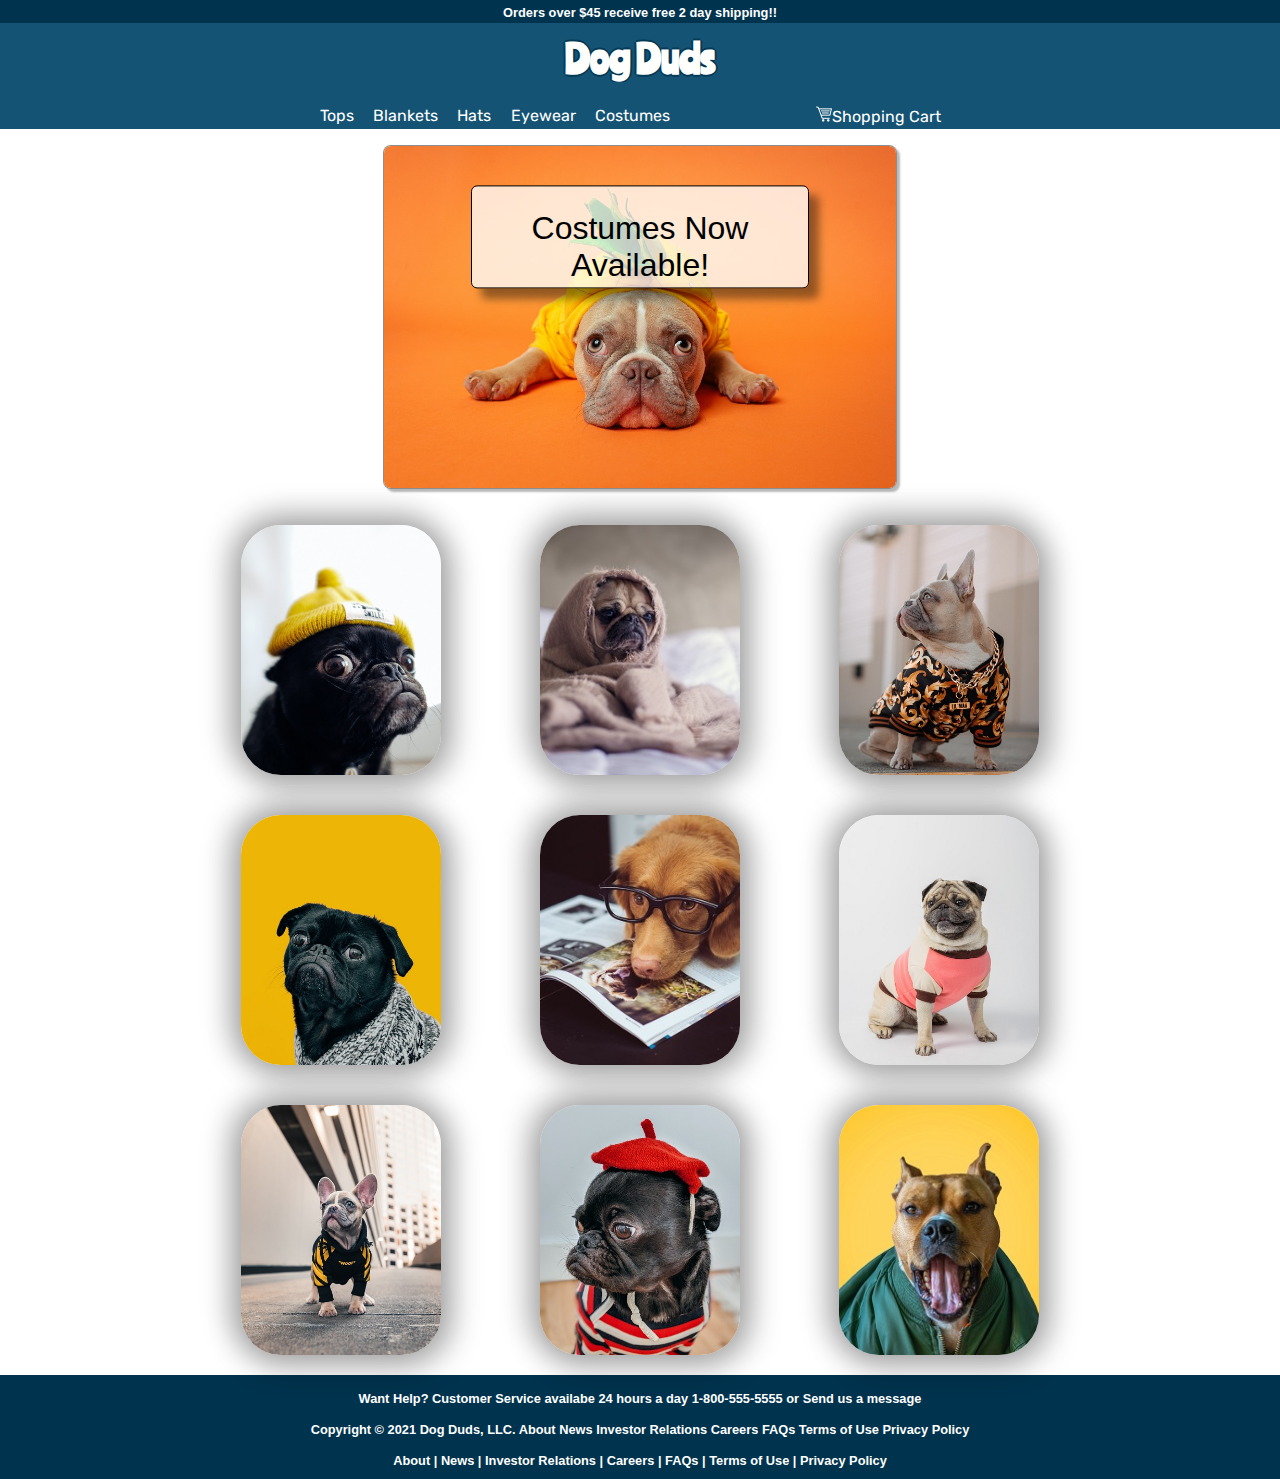
==== index.html @ ba6b2535 "Added starter main page" ====
<!DOCTYPE html>
<html lang="en">
<head>
    <meta charset="UTF-8">
    <meta http-equiv="X-UA-Compatible" content="IE=edge">
    <meta name="viewport" content="width=device-width, initial-scale=1.0">
    <title>Dog Duds - Hound Apparel</title>
    <link rel="stylesheet" type="text/css" href="style.css">
    <link rel="preconnect" href="https://fonts.googleapis.com">
    <link rel="preconnect" href="https://fonts.gstatic.com" crossorigin>
    <link rel="preconnect" href="https://fonts.googleapis.com">
    <link rel="preconnect" href="https://fonts.gstatic.com" crossorigin>
    <link href="https://fonts.googleapis.com/css2?family=Ranchers&family=
    Rubik:wght@400;500;700&display=swap" rel="stylesheet"> 
</head>


<body>

  <div class="site-wrapper">

    <div class="banner sticky">
        Orders over $45 receive free 2 day shipping!!
    </div>

    <div class="ranchers-logo logo-container"><a href="">Dog Duds</a></div>

    <nav>
      <ul class="nav-container">
          <li class="rubik"><a href="">Tops</a></li>
          <li class="rubik"><a href="">Blankets</a></li>
          <li class="rubik"><a href="">Hats</a></li>
          <li class="rubik"><a href="">Eyewear</a></li>
          <li class="rubik"><a href="">Costumes</a></li>
          <li class="rubik nav-float-right"><a href=""><img src="./img/cart-2-16.png">Shopping Cart</a></li>
      </ul>
    </nav>

    <section class="grid-center-center">
        <img class="hero-wrapper hero-cover" src="./img/hero.jpg">
        <div class="hero-cover-text">Costumes Now Available!</div>
    </section>

    <div class="card-container">

      <div class="cards-list">

      
        <div class="card 1">
          <div class="card_image">
            <img src="/img/card1.jpg" />
          </div>
          <div class="card_title title-white">
            <p>Yellow Knit Ski Hat</p>
            <span><a href="">More Info</a></span>
          </div>
        </div>

        <div class="card 2">
          <div class="card_image">
            <img src="/img/card2.jpg" />
          </div>
          <div class="card_title title-white">
            <p>Mohair Wool Blanket</p>
            <span><a href="">More Info</a></span>
          </div>
        </div>

        <div class="card 3">
          <div class="card_image">
            <img src="/img/card3.jpg" />
          </div>
          <div class="card_title title-white">
            <p>Iconic Bomber Jacket</p>
            <span><a href="">More Info</a></span>
          </div>
        </div>

        <div class="card 4">
          <div class="card_image">
            <img src="/img/card4.jpg" />
          </div>
          <div class="card_title title-white">
            <p>Alpaca Cardigan</p>
            <span><a href="">More Info</a></span>
          </div>
        </div>

        <div class="card 5">
          <div class="card_image">
            <img src="/img/card5.jpg" />
          </div>
          <div class="card_title title-white">
            <p>Acylic Wayfarers</p>
            <span><a href="">More Info</a></span>
          </div>
        </div>

        <div class="card 6">
          <div class="card_image">
            <img src="/img/card6.jpg" />
          </div>
          <div class="card_title title-white">
            <p>Retro Cashmere Sweater</p>
            <span><a href="">More Info</a></span>
          </div>
        </div>

        <div class="card 7">
          <div class="card_image">
            <img src="/img/card7.jpg" />
          </div>
          <div class="card_title title-white">
            <p>Athletic Hoodie</p>
            <span><a href="">More Info</a></span>
          </div>
        </div>

        <div class="card 8">
          <div class="card_image">
            <img src="/img/card8.jpg" />
          </div>
          <div class="card_title title-white">
            <p>Mohair Beret</p>
            <span><a href="">More Info</a></span>
          </div>
        </div>

        <div class="card 9">
          <div class="card_image">
            <img src="/img/card9.jpg" />
          </div>
          <div class="card_title title-white">
            <p>Green Bomber Jacket</p>
            <span><a href="">More Info</a></span>
          </div>
        </div>

      </div>
    </div>       


  <footer> 
      <div class="foot-object">
          Want Help? Customer Service availabe 24 hours a day 1-800-555-5555 or  <a href=""> Send us a message</a>
      </div>
      <div class="foot-object">
          Copyright © 2021 Dog Duds, LLC. About News Investor Relations Careers FAQs Terms of Use Privacy Policy
      </div>
      <div class="foot-object">
          <a href="">About</a> | <a href="">News</a> | <a href="">Investor Relations</a> | <a href="">Careers</a> | <a href="">FAQs</a> | <a href="">Terms of Use</a> | <a href="">Privacy Policy</a>
      </div>
  </footer>

</body>
</html>
---- style.css ----
body {
    margin: auto;
    font-family: Arial, sans-serif;
}

.site-wrapper {
    display: grid;
    /* border: solid 2px red; */
}

.sticky {
    position: fixed;
    top: 0;
    width: 100%;
    z-index: 10;
    }

.banner {
    display: flex;
    list-style: none;
    font-size: 0.8rem;
    font-weight: 600;
    justify-content: center;
    background-color: #00334E;
    color: white;
    padding: .3rem 0rem .2rem;
}






/* -------------------------------------
Navigation Section
------------------------------------- */


.logo-container {
    display: flex;
    background-color: #145374;
    /* font-size: 1.1rem; */
    padding-top: 2rem;
    justify-content: center;
}

.ranchers-logo {
    font-family: 'Ranchers', cursive;
    font-size: 2.5rem;
    font-weight: 700;
    text-shadow: #00334E 2px 0 5px;
    text-shadow: 2px 0 0 rgba(0, 51, 78, 0.8), 0 -2px 0 rgba(0, 51, 78, 0.8), 0 2px 0 rgba(0, 51, 78, 0.8), -2px 0 0 rgba(0, 51, 78, 0.8);
}

.rubik {
    font-family: 'Rubik', sans-serif;
}

.nav-container {
    display: flex;
    list-style: none;
    background-color: #145374;
    padding: 1rem 25% 0rem 25%;
    justify-content: center;
    margin: auto;
}

.nav-container:hover {
    transition: .5s;
    box-shadow: 0px 8px 10px #0000006b;
}

.nav-float-right {
    margin-left: auto;
    margin-right: 0rem;
}

li {
    padding: 0.5rem 3% 0.2rem 0%;
    font-size: 1.0rem;
}

a {
    color: #fffffe;
    text-decoration: none;
}

a:hover {
    color: #90b4ce;
}






/* -------------------------------------
Hero Section
------------------------------------- */

.grid-center-center {
    display: grid;
    position: relative;
    place-items: center; 
    text-align: center;
    padding-top: 1rem;
}

.hero-wrapper {
    border: solid 1px rgba(0, 0, 0, 0.445);
    background-color: rgba(255, 255, 255, 0.63);
    box-shadow: 3px 3px 2px #00000046;
    padding: 0rem;
    border-radius: 8px;
    display: flex;
    width: 40%;
}

.hero-cover {
    object-fit: contain;
    max-width: 1200px;
}

.hero-cover-text {
    position: absolute;
    top: 30%;
    left: 50%;
    width: 20rem;
    transform: translate(-50%, -50%);
    padding: 1.5rem 0.5rem .2rem 0.5rem;
    background-color: rgba(255, 255, 255, 0.767);
    box-shadow: 10px 10px 8px #0000006b;
    font-size: 2rem;
    color: #000000;
    border: #000000 1px solid;
    border-radius: 6px;
    text-align: center;
    justify-content: center;
}





/* -------------------------------------
Card Section
------------------------------------- */

.card-container {
    display: flex;
    list-style: none;
    /* background-color: #145374; */
    /* margin: 10rem; */
    /* justify-content: center; */
    margin: auto;
    padding-top: 1rem;
    width: 70%;
}

.cards-list {
z-index: 0;
width: 100%;
display: flex;
justify-content: space-around;
flex-wrap: wrap;
}

.card {
margin-top: 20px;
margin-bottom: 20px;
margin-right: clamp(15px, 5%, 25px);
margin-left: clamp(15px, 5%, 25px);
width: 200px;
height: 250px;
border-radius: 40px;
box-shadow: 5px 5px 30px 7px rgba(0,0,0,0.25), -5px -5px 30px 7px rgba(0,0,0,0.22);
cursor: pointer;
transition: 0.4s;
/* border: solid rgba(0, 0, 0, 0.363) 1px; */
}

.card .card_image {
width: inherit;
height: inherit;
border-radius: 40px;
}

.card .card_image img {
width: inherit;
height: inherit;
border-radius: 40px;
object-fit: cover;
/* border: solid rgba(155, 155, 155, 0.164) 1px; */
}

.card:hover .card_image img {
width: inherit;
height: 80%;
border-radius: 40px 40px 0px 0px;
object-fit: cover;
transition-property: height, border-radius;
transition-duration: 0.5s;
}

.card .card_title {
text-align: center;
border-radius: 0px 0px 40px 40px;
font-family: sans-serif;
font-weight: bold;
font-size: 30px;
margin-top: -150px;
height: 30px;
}

.card:hover {
transform: scale(1.05, 1.05);
box-shadow: 5px 5px 30px 15px rgba(0,0,0,0.25), 
  -5px -5px 30px 15px rgba(0,0,0,0.22);
}

.card p {
  color: rgb(49, 49, 77);
  opacity: 0;
  font-size: 1rem;
  margin: 6.4rem 0rem 0rem 0rem;
}

.card:hover p {
  opacity:1;
  transition-property: opacity;
  transition-duration: 1s;
}

.card span {
opacity: 0;
background-color: #145374;
color: white;
font-size: 1rem;
border-radius: 5px;
padding: 0.3rem 1rem;
transform: translate(100px, 200px);
margin: 0;
}

.card:hover span {
  opacity: 1;
  transition-property: opacity;
  transition-duration: 0.5s;
}





/* -------------------------------------
Footer Section
------------------------------------- */


footer {
    display: inline;
    list-style: none;
    text-align: center;
    font-size: 0.8rem;
    font-weight: 600;
    justify-content: center;
    background-color: #00334E;
    color: white;
    padding: .5rem 0rem .2rem;
}

.foot-object {
padding: 0.5rem 0 0.5rem 0;
}







/* -------------------------------------
Media Section
------------------------------------- */

@media only screen and (max-width: 1000px) {
    .nav-container {
        padding: 0rem 10% 0 10%;
    }

    .hero-wrapper {
        width: 60%;
    } 

    .hero-cover-text {
        width: 17rem;
    }
}


@media only screen and (max-width: 650px) {
    .ranchers-logo {
        font-size: 2rem;
    }

    .main-nav {
        padding: 0rem 0rem 0.5rem 0rem;
    }

    .nav-container {
        font-size: 1rem;
        padding: 0rem 5% 0 5%;
        justify-content: center;
        margin: auto;
    }

    .nav-float-right {
        margin-right: auto;
    }

    li {
        padding: 1rem 0.3rem 0rem 0.3rem;
        font-size: .8rem;
    }

    .hero-wrapper {
        width: 95%;
    } 

    .hero-cover-text {
    top: 30%;
    left: 50%;
    transform: translate(-50%, -50%);
    padding: 0.5rem 0rem .2rem 0rem;
    color: #000000;
    width: 15rem;
    /* text-shadow: 6px 6px 15px #df5050; */
    }

    .card-container {
        width: 100%;
    }

    .card {
        margin: 20px auto;
    }
}
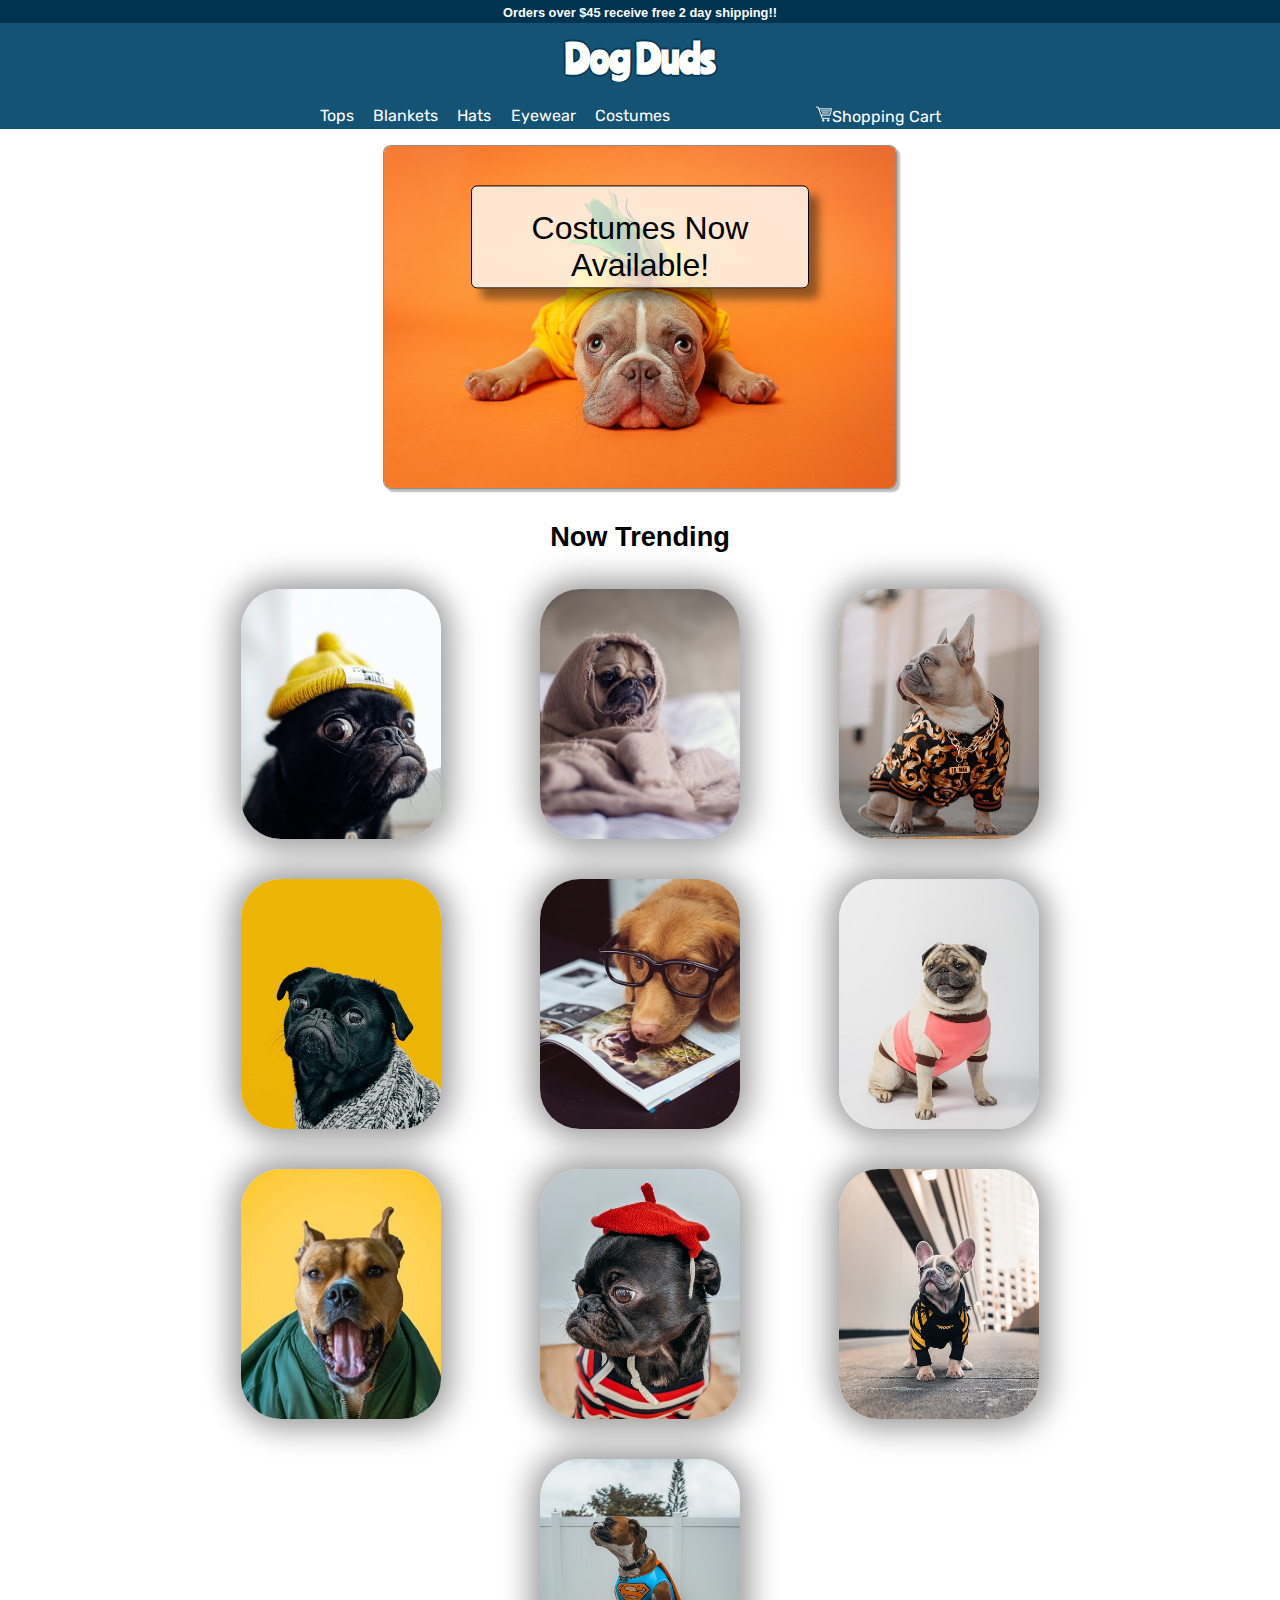
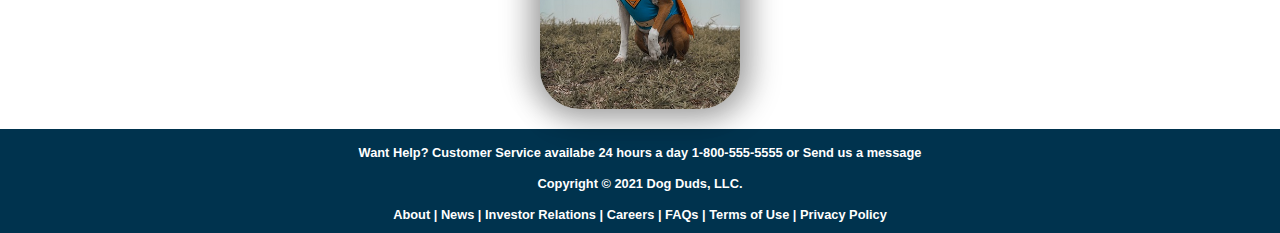
==== commit c268b8a1: "Merge branch 'master' of https://github.com/drbenn/dog-duds-store" ====
--- a/index.html
+++ b/index.html
@@ -12,6 +12,7 @@
     <link rel="preconnect" href="https://fonts.gstatic.com" crossorigin>
     <link href="https://fonts.googleapis.com/css2?family=Ranchers&family=
     Rubik:wght@400;500;700&display=swap" rel="stylesheet"> 
+
 </head>
 
 
@@ -23,121 +24,145 @@
         Orders over $45 receive free 2 day shipping!!
     </div>
 
-    <div class="ranchers-logo logo-container"><a href="">Dog Duds</a></div>
+    <div class="ranchers-logo logo-container"><a href="index.html">Dog Duds</a></div>
 
     <nav>
       <ul class="nav-container">
-          <li class="rubik"><a href="">Tops</a></li>
-          <li class="rubik"><a href="">Blankets</a></li>
-          <li class="rubik"><a href="">Hats</a></li>
-          <li class="rubik"><a href="">Eyewear</a></li>
-          <li class="rubik"><a href="">Costumes</a></li>
+          <li class="rubik"><a href="tops.html">Tops</a></li>
+          <li class="rubik"><a href="tops.html">Blankets</a></li>
+          <li class="rubik"><a href="tops.html">Hats</a></li>
+          <li class="rubik"><a href="tops.html">Eyewear</a></li>
+          <li class="rubik"><a href="tops.html">Costumes</a></li>
           <li class="rubik nav-float-right"><a href=""><img src="./img/cart-2-16.png">Shopping Cart</a></li>
       </ul>
     </nav>
 
+    <a href="tops.html">
     <section class="grid-center-center">
-        <img class="hero-wrapper hero-cover" src="./img/hero.jpg">
+      <img class="hero-wrapper hero-cover" src="./img/hero.jpg">
         <div class="hero-cover-text">Costumes Now Available!</div>
     </section>
+    </a>
+    
+
+    <div class="sub-title">
+      <span>Now Trending</span>
+    </div>  
 
     <div class="card-container">
 
+
       <div class="cards-list">
 
-      
+
         <div class="card 1">
           <div class="card_image">
-            <img src="/img/card1.jpg" />
+            <img src="./img/card1.jpg">
           </div>
           <div class="card_title title-white">
             <p>Yellow Knit Ski Hat</p>
-            <span><a href="">More Info</a></span>
+            <span><a href="bomber.html">More Info</a></span>
           </div>
         </div>
-
+     
         <div class="card 2">
           <div class="card_image">
-            <img src="/img/card2.jpg" />
+            <img src="./img/card2.jpg">
           </div>
           <div class="card_title title-white">
             <p>Mohair Wool Blanket</p>
-            <span><a href="">More Info</a></span>
+            <span><a href="bomber.html">More Info</a></span>
           </div>
         </div>
 
         <div class="card 3">
           <div class="card_image">
-            <img src="/img/card3.jpg" />
+            <img src="./img/card3.jpg">
           </div>
           <div class="card_title title-white">
             <p>Iconic Bomber Jacket</p>
-            <span><a href="">More Info</a></span>
+            <span><a href="bomber.html">More Info</a></span>
           </div>
         </div>
 
         <div class="card 4">
           <div class="card_image">
-            <img src="/img/card4.jpg" />
+            <img src="./img/card4.jpg">
           </div>
           <div class="card_title title-white">
             <p>Alpaca Cardigan</p>
-            <span><a href="">More Info</a></span>
+            <span><a href="bomber.html">More Info</a></span>
           </div>
         </div>
 
         <div class="card 5">
           <div class="card_image">
-            <img src="/img/card5.jpg" />
+            <img src="./img/card5.jpg">
           </div>
           <div class="card_title title-white">
             <p>Acylic Wayfarers</p>
-            <span><a href="">More Info</a></span>
+            <span><a href="bomber.html">More Info</a></span>
           </div>
         </div>
 
         <div class="card 6">
           <div class="card_image">
-            <img src="/img/card6.jpg" />
+            <img src="./img/card6.jpg">
           </div>
           <div class="card_title title-white">
             <p>Retro Cashmere Sweater</p>
-            <span><a href="">More Info</a></span>
+            <span><a href="bomber.html">More Info</a></span>
           </div>
         </div>
 
         <div class="card 7">
           <div class="card_image">
-            <img src="/img/card7.jpg" />
+            <img src="./img/card7.jpg">
           </div>
           <div class="card_title title-white">
-            <p>Athletic Hoodie</p>
-            <span><a href="">More Info</a></span>
+            <p>Green Bomber Jacket</p>
+            <span><a href="bomber.html">More Info</a></span>
           </div>
         </div>
 
         <div class="card 8">
           <div class="card_image">
-            <img src="/img/card8.jpg" />
+            <img src="./img/card8.jpg">
           </div>
           <div class="card_title title-white">
             <p>Mohair Beret</p>
-            <span><a href="">More Info</a></span>
+            <span><a href="bomber.html">More Info</a></span>
           </div>
         </div>
 
         <div class="card 9">
           <div class="card_image">
-            <img src="/img/card9.jpg" />
+            <img src="./img/card9.jpg">
           </div>
           <div class="card_title title-white">
-            <p>Green Bomber Jacket</p>
-            <span><a href="">More Info</a></span>
+            <p>Athletic Hoodie</p>
+            <span><a href="bomber.html">More Info</a></span>
           </div>
         </div>
 
+        <div class="card 10">
+          <div class="card_image">
+            <img src="./img/card10.jpg">
+          </div>
+          <div class="card_title title-white">
+            <p>Super Cape Costume</p>
+            <span><a href="bomber.html">More Info</a></span>
+          </div>
+        </div>
+
+
       </div>
     </div>       
+
+
+ 
+
+
 
 
   <footer> 
@@ -145,12 +170,13 @@
           Want Help? Customer Service availabe 24 hours a day 1-800-555-5555 or  <a href=""> Send us a message</a>
       </div>
       <div class="foot-object">
-          Copyright © 2021 Dog Duds, LLC. About News Investor Relations Careers FAQs Terms of Use Privacy Policy
+          Copyright © 2021 Dog Duds, LLC.
       </div>
       <div class="foot-object">
           <a href="">About</a> | <a href="">News</a> | <a href="">Investor Relations</a> | <a href="">Careers</a> | <a href="">FAQs</a> | <a href="">Terms of Use</a> | <a href="">Privacy Policy</a>
       </div>
   </footer>
 
+ 
 </body>
-</html>+</html>
--- a/style.css
+++ b/style.css
@@ -86,11 +86,16 @@
 }
 
 a:hover {
-    color: #90b4ce;
-}
-
-
-
+    color: #d6d6d6;
+}
+
+
+.main {
+    font-family:Arial;
+    width:500px;
+    display:block;
+    margin:0 auto;
+    }
 
 
 
@@ -146,6 +151,14 @@
 Card Section
 ------------------------------------- */
 
+.sub-title {
+    font-size:1.7rem;
+    font-weight: 600;
+    padding-top: 2rem;
+    text-align: center;
+}
+
+
 .card-container {
     display: flex;
     list-style: none;
@@ -251,6 +264,76 @@
 
 
 
+/* -------------------------------------
+Product Section
+------------------------------------- */
+
+
+
+.product-container {
+    padding-top: 2rem;
+    display: flex;
+    width: 50rem; 
+    justify-self: center; 
+}
+
+.product-grid {
+    display: grid;
+
+    grid-template-columns: 1fr 1fr;
+    grid-template-rows: 1fr .1fr;
+    grid-template-areas: 
+        "product-image product-specs"
+        "product-description product-description";
+    justify-content: center;
+
+}
+
+
+#product-image {
+    align-self: center;
+    text-align: center;
+    grid-area: product-image;
+} 
+
+.product-image-contain {
+    object-fit: contain;
+    max-width: 100%;
+    height: auto;
+    border-radius: 8px;
+}
+
+#product-specs {
+    text-align: left;
+    padding-left: 0.5rem;
+    margin-top: 3rem;
+    margin-bottom: 3rem;
+    height: auto;
+    grid-area: product-specs;
+}
+
+.price {
+    padding-left: 5rem;
+}
+
+.add-to-cart {
+    background-color: #145374;
+    color: whitesmoke;
+    padding: 0.5rem 1.5rem;
+    border-radius: 8px;
+    align-items: center;
+    margin-left: 2.5rem;
+}
+
+.add-to-cart:hover {
+    transition: .2s;
+    box-shadow: 0px 8px 10px #0000006b;
+}
+
+#product-description {
+    grid-area: product-description;
+    margin-bottom: 3rem;
+}
 
 /* -------------------------------------
 Footer Section
@@ -295,6 +378,34 @@
     .hero-cover-text {
         width: 17rem;
     }
+    .product-container {
+        width: 80%; 
+    }
+
+    .product-title {
+        font-size: 1.3rem;
+    }
+
+    #product-specs {
+        padding-left: 0.5rem;
+        margin-top: 0rem;
+        margin-bottom: 0rem;
+    }
+
+    #product-list {
+        font-size: 0.8rem;
+    }
+
+
+    .price {
+        font-size: 1.1rem;
+        padding-left: 4rem;
+    }
+
+    .add-to-cart {
+        margin-left: 2rem;
+    }
+
 }
 
 
@@ -334,8 +445,45 @@
     padding: 0.5rem 0rem .2rem 0rem;
     color: #000000;
     width: 15rem;
-    /* text-shadow: 6px 6px 15px #df5050; */
-    }
+    }
+
+    .product-container {
+        width: 95%; 
+     }
+    .product-grid {
+        display: grid;
+        grid-template-columns: 1fr;
+        grid-template-rows: 0.5fr 0.5fr 0.5fr ;
+        grid-template-areas: 
+        "product-image"
+        "product-specs"
+        "product-description";
+        padding-top: 0rem;
+    }
+
+    #product-specs {
+        padding-left: 0rem;
+        margin-top: 0rem;
+        margin-bottom: 0rem;
+        text-align: center;
+    }
+
+    #product-list {
+        font-size: 1rem;
+        margin: 0;
+        text-align: start;
+        margin-left: 5rem;
+    }
+
+    .price {
+        padding-left: 0rem;
+    }
+
+    .add-to-cart {
+        margin-left: 0rem;
+    }
+
+
 
     .card-container {
         width: 100%;
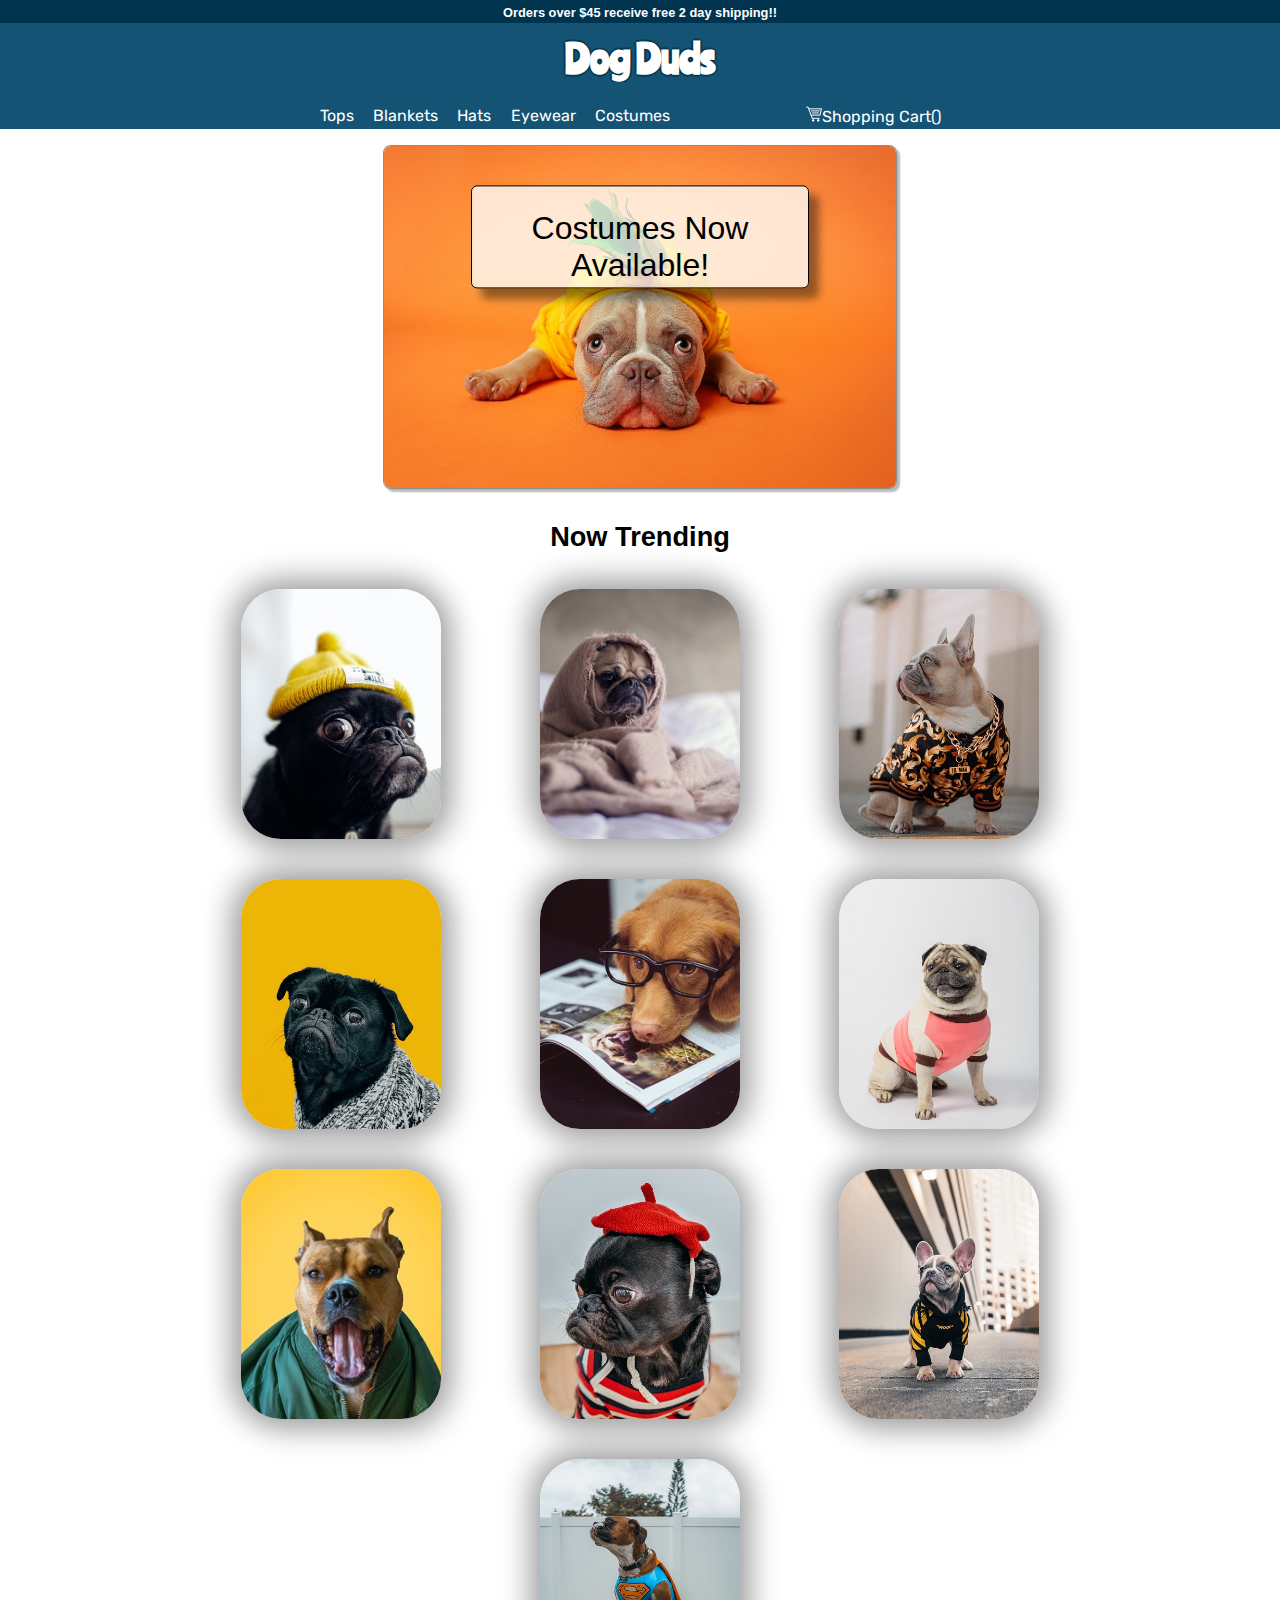
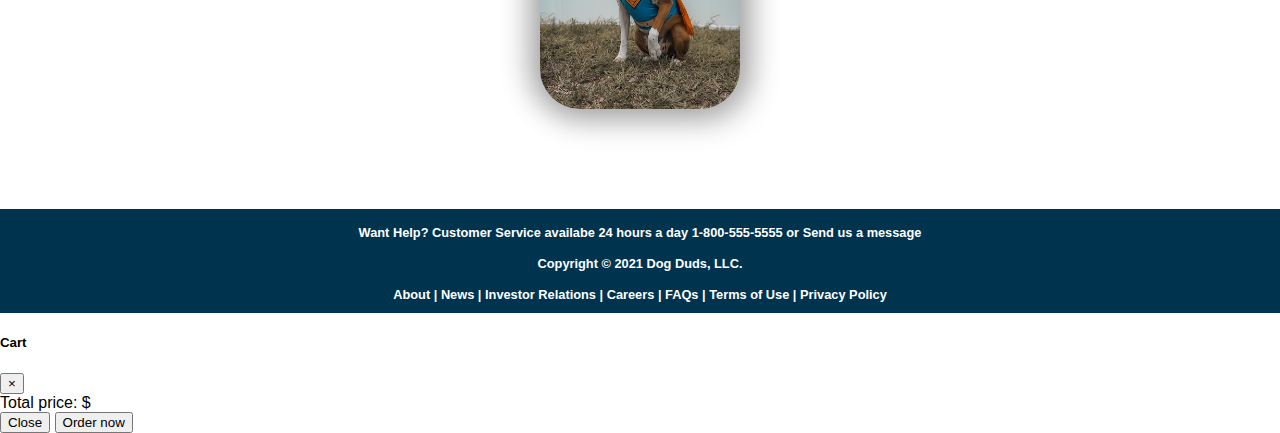
==== commit 7367a89f: "Updated links. Included Costume link as this is featured section" ====
--- a/index.html
+++ b/index.html
@@ -13,6 +13,7 @@
     <link href="https://fonts.googleapis.com/css2?family=Ranchers&family=
     Rubik:wght@400;500;700&display=swap" rel="stylesheet"> 
 
+    <script src="script.js" defer></script>
 </head>
 
 
@@ -32,12 +33,12 @@
           <li class="rubik"><a href="tops.html">Blankets</a></li>
           <li class="rubik"><a href="tops.html">Hats</a></li>
           <li class="rubik"><a href="tops.html">Eyewear</a></li>
-          <li class="rubik"><a href="tops.html">Costumes</a></li>
-          <li class="rubik nav-float-right"><a href=""><img src="./img/cart-2-16.png">Shopping Cart</a></li>
+          <li class="rubik"><a href="costumes.html">Costumes</a></li>
+          <li class="rubik nav-float-right" data-toggle="modal" data-target="#cart"><a href=""><img src="./img/cart-2-16.png">Shopping Cart(<span class="total-count"></span>)</a></li>
       </ul>
     </nav>
 
-    <a href="tops.html">
+    <a href="costumes.html">
     <section class="grid-center-center">
       <img class="hero-wrapper hero-cover" src="./img/hero.jpg">
         <div class="hero-cover-text">Costumes Now Available!</div>
@@ -177,6 +178,30 @@
       </div>
   </footer>
 
+
+  <!-- Modal -->
+<div class="modal fade" id="cart" tabindex="-1" role="dialog" aria-labelledby="exampleModalLabel" aria-hidden="true">
+  <div class="modal-dialog modal-lg" role="document">
+    <div class="modal-content">
+      <div class="modal-header">
+        <h5 class="modal-title" id="exampleModalLabel">Cart</h5>
+        <button type="button" class="close" data-dismiss="modal" aria-label="Close">
+          <span aria-hidden="true">&times;</span>
+        </button>
+      </div>
+      <div class="modal-body">
+        <table class="show-cart table">
+          
+        </table>
+        <div>Total price: $<span class="total-cart"></span></div>
+      </div>
+      <div class="modal-footer">
+        <button type="button" class="btn btn-secondary" data-dismiss="modal">Close</button>
+        <button type="button" class="btn btn-primary">Order now</button>
+      </div>
+    </div>
+  </div>
+</div> 
  
 </body>
-</html>
+</html>--- a/style.css
+++ b/style.css
@@ -341,7 +341,10 @@
 
 
 footer {
-    display: inline;
+    position: relative;
+    bottom: 0;
+    width: 100%
+;    display: inline;
     list-style: none;
     text-align: center;
     font-size: 0.8rem;
@@ -350,6 +353,7 @@
     background-color: #00334E;
     color: white;
     padding: .5rem 0rem .2rem;
+    margin-top: 5rem;
 }
 
 .foot-object {
@@ -357,6 +361,17 @@
 }
 
 
+
+/* -------------------------------------
+Media Section
+------------------------------------- */
+
+
+
+
+.show-cart li {
+    display: flex;
+  }
 
 
 
@@ -402,7 +417,7 @@
         padding-left: 4rem;
     }
 
-    .add-to-cart {
+    .add-to-cart-button {
         margin-left: 2rem;
     }
 
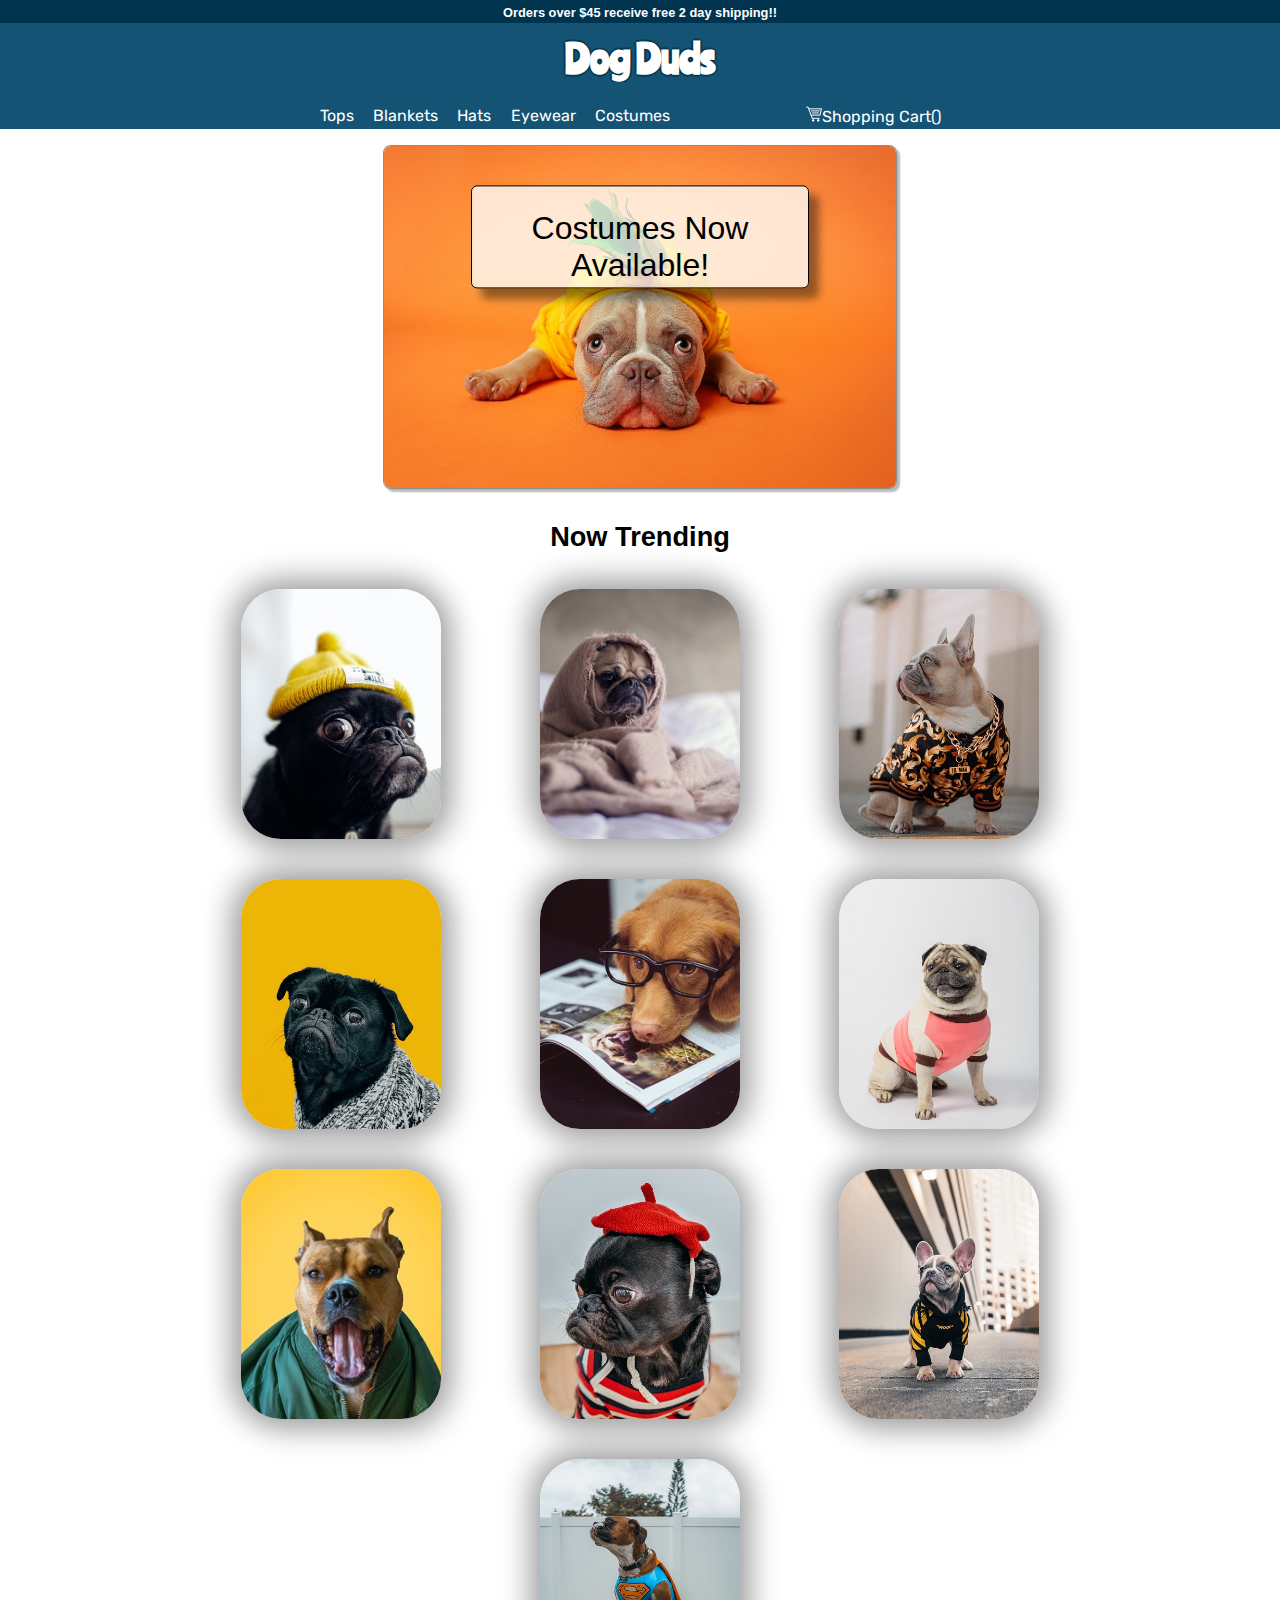
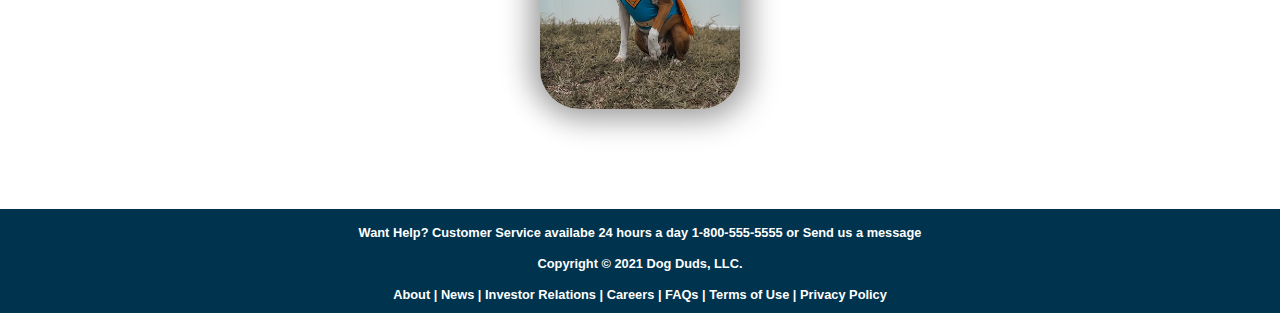
==== commit 500ebaa6: "removed shopping cart modal" ====
--- a/index.html
+++ b/index.html
@@ -179,29 +179,6 @@
   </footer>
 
 
-  <!-- Modal -->
-<div class="modal fade" id="cart" tabindex="-1" role="dialog" aria-labelledby="exampleModalLabel" aria-hidden="true">
-  <div class="modal-dialog modal-lg" role="document">
-    <div class="modal-content">
-      <div class="modal-header">
-        <h5 class="modal-title" id="exampleModalLabel">Cart</h5>
-        <button type="button" class="close" data-dismiss="modal" aria-label="Close">
-          <span aria-hidden="true">&times;</span>
-        </button>
-      </div>
-      <div class="modal-body">
-        <table class="show-cart table">
-          
-        </table>
-        <div>Total price: $<span class="total-cart"></span></div>
-      </div>
-      <div class="modal-footer">
-        <button type="button" class="btn btn-secondary" data-dismiss="modal">Close</button>
-        <button type="button" class="btn btn-primary">Order now</button>
-      </div>
-    </div>
-  </div>
-</div> 
  
 </body>
-</html>+</html>
